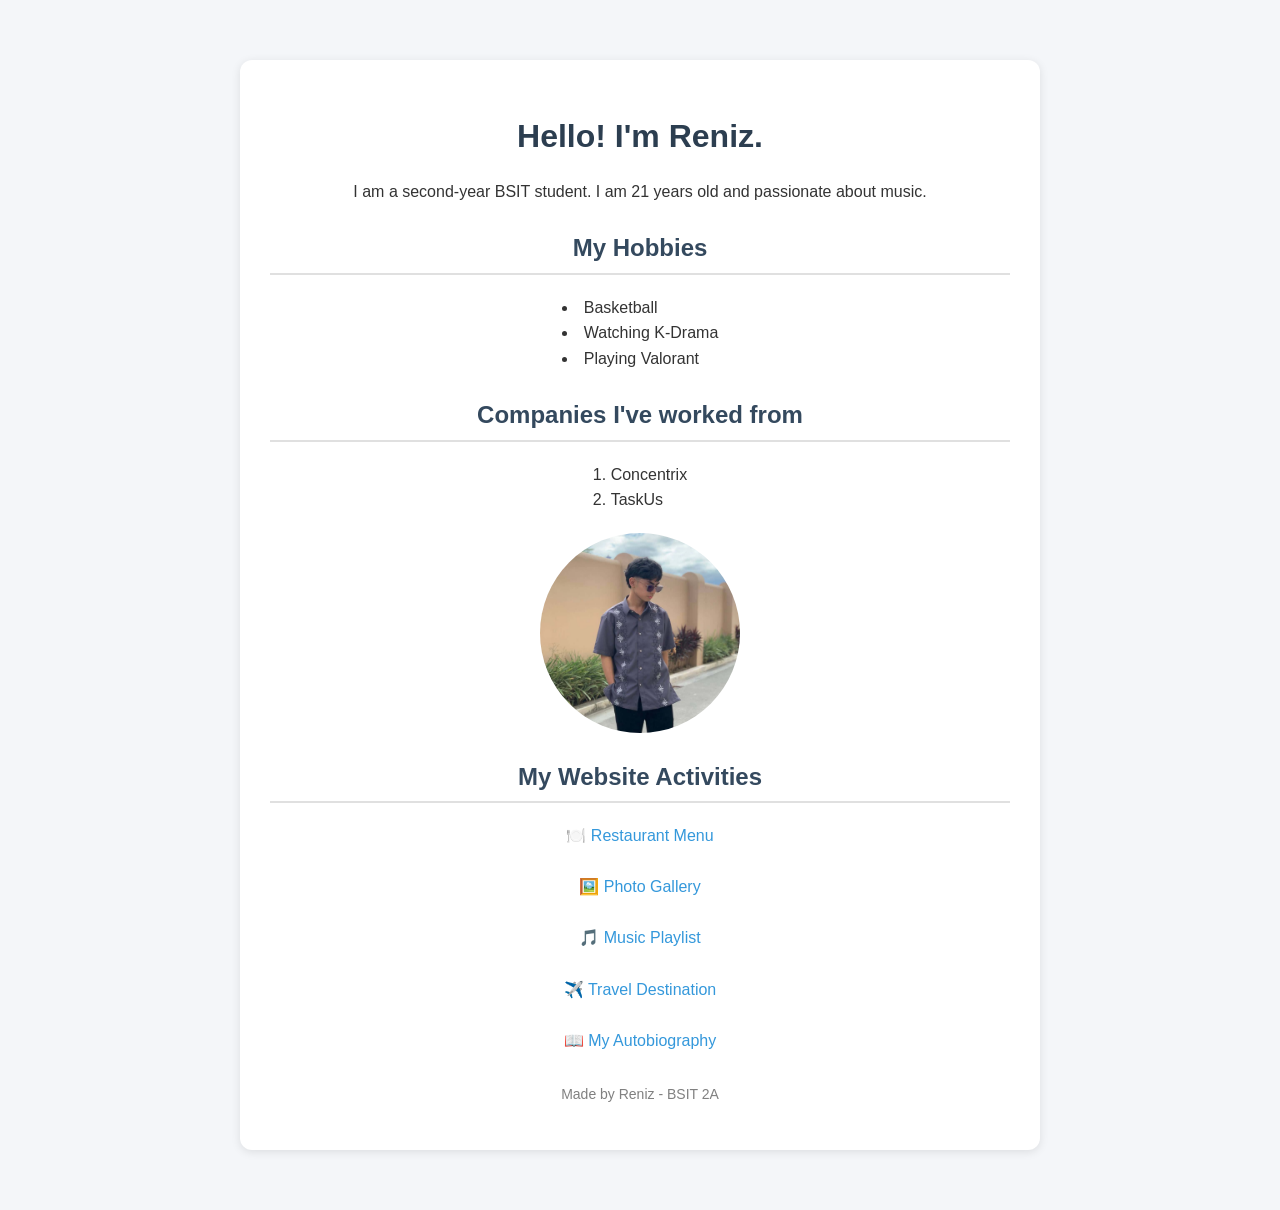
==== index.html @ 83a29dd2 "Add files via upload" ====
<!DOCTYPE html>
<html>
<head>
    <title>Pangalawa</title>

    <style>
     body {
    font-family: Arial, sans-serif;
    max-width: 800px;
    margin: 40px auto;
    padding: 20px;
    background-color: #f4f6f9;
    color: #333;
    line-height: 1.6;
    text-align: center; /* Centers all text */
}

    .container {
    background-color: white;
    padding: 30px;
    border-radius: 12px;
    box-shadow: 0 2px 10px rgba(0,0,0,0.1);
}

    h1 {
    color: #2c3e50;
    margin-bottom: 5px;
}

    h2 {
    color: #34495e;
    border-bottom: 2px solid #e0e0e0;
    padding-bottom: 5px;
    margin-top: 25px;
}

    img {
    display: block;
    margin: 20px auto;
    width: 200px;
    height: 200px;
    border-radius: 50%;
    object-fit: cover;
}

    ul, ol {
    list-style-position: inside;
    padding: 0;
    margin: 0 auto;
    display: inline-block;
    text-align: left; 
}

    a {
    color: #3498db;
    text-decoration: none;
}

    a:hover {
    text-decoration: underline;
}

    .footer {
    text-align: center;
    margin-top: 30px;
    color: gray;
    font-size: 14px;
}

    </style>
</head>

<body>
    <div class="container">

        <h1>Hello! I'm Reniz.</h1>

        <p>
            I am a second-year BSIT student. I am 21 years old and
            passionate about music.
        </p>

        <h2>My Hobbies</h2>
        <ul>
            <li>Basketball</li>
            <li>Watching K-Drama</li>
            <li>Playing Valorant</li>
        </ul>

        <h2>Companies I've worked from</h2>
        <ol>
            <li>Concentrix</li>
            <li>TaskUs</li>
        </ol>

        <img src="123123123.jpg" alt="My Photo">

        <h2>My Website Activities</h2>
       <a href="menu.html">🍽️ Restaurant Menu</a><br><br>

        <a href="photogallery.html">🖼️ Photo Gallery</a><br><br>

        <a href="my playlist/MyPLaylist_Osorio.html">🎵 Music Playlist</a><br><br>

        <a href="destinationpage1.html">✈️ Travel Destination</a><br><br>

        <a href="autobiography.html">📖 My Autobiography</a>

        <p class="footer">Made by Reniz - BSIT 2A</p>

    </div>
</body>
</html>
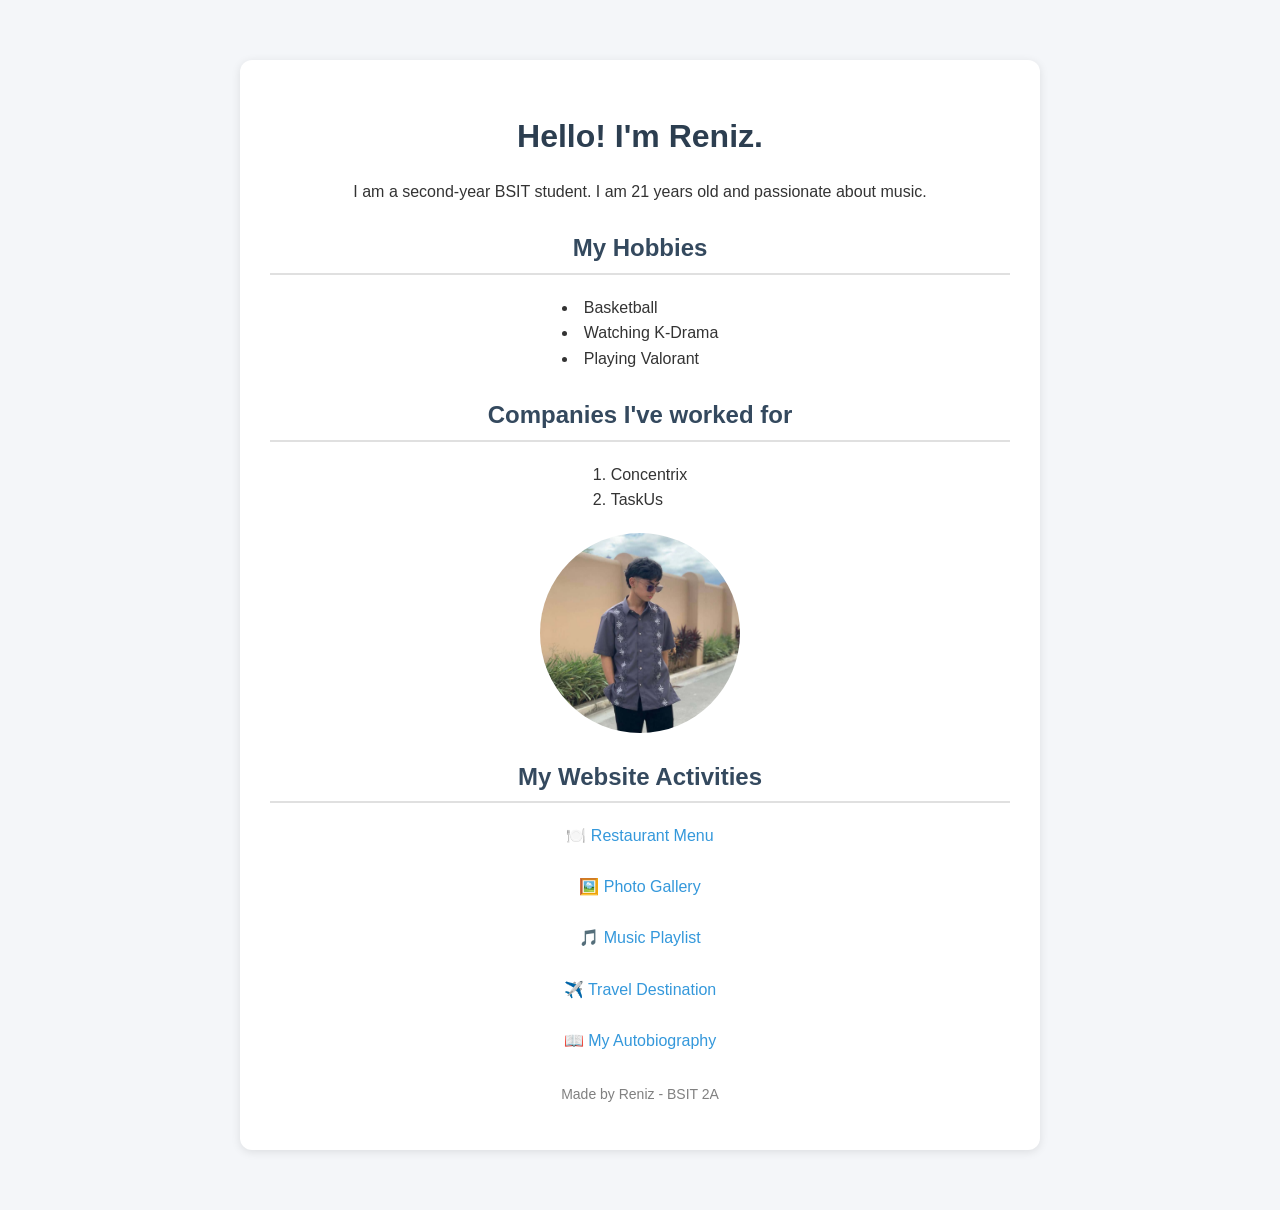
==== commit fcf6cf17: "Update index.html" ====
--- a/index.html
+++ b/index.html
@@ -87,7 +87,7 @@
             <li>Playing Valorant</li>
         </ul>
 
-        <h2>Companies I've worked from</h2>
+        <h2>Companies I've worked for</h2>
         <ol>
             <li>Concentrix</li>
             <li>TaskUs</li>
@@ -100,7 +100,7 @@
 
         <a href="photogallery.html">🖼️ Photo Gallery</a><br><br>
 
-        <a href="my playlist/MyPLaylist_Osorio.html">🎵 Music Playlist</a><br><br>
+        <a href="MyPLaylist_Osorio.html">🎵 Music Playlist</a><br><br>
 
         <a href="destinationpage1.html">✈️ Travel Destination</a><br><br>
 
@@ -110,4 +110,4 @@
 
     </div>
 </body>
-</html>+</html>
